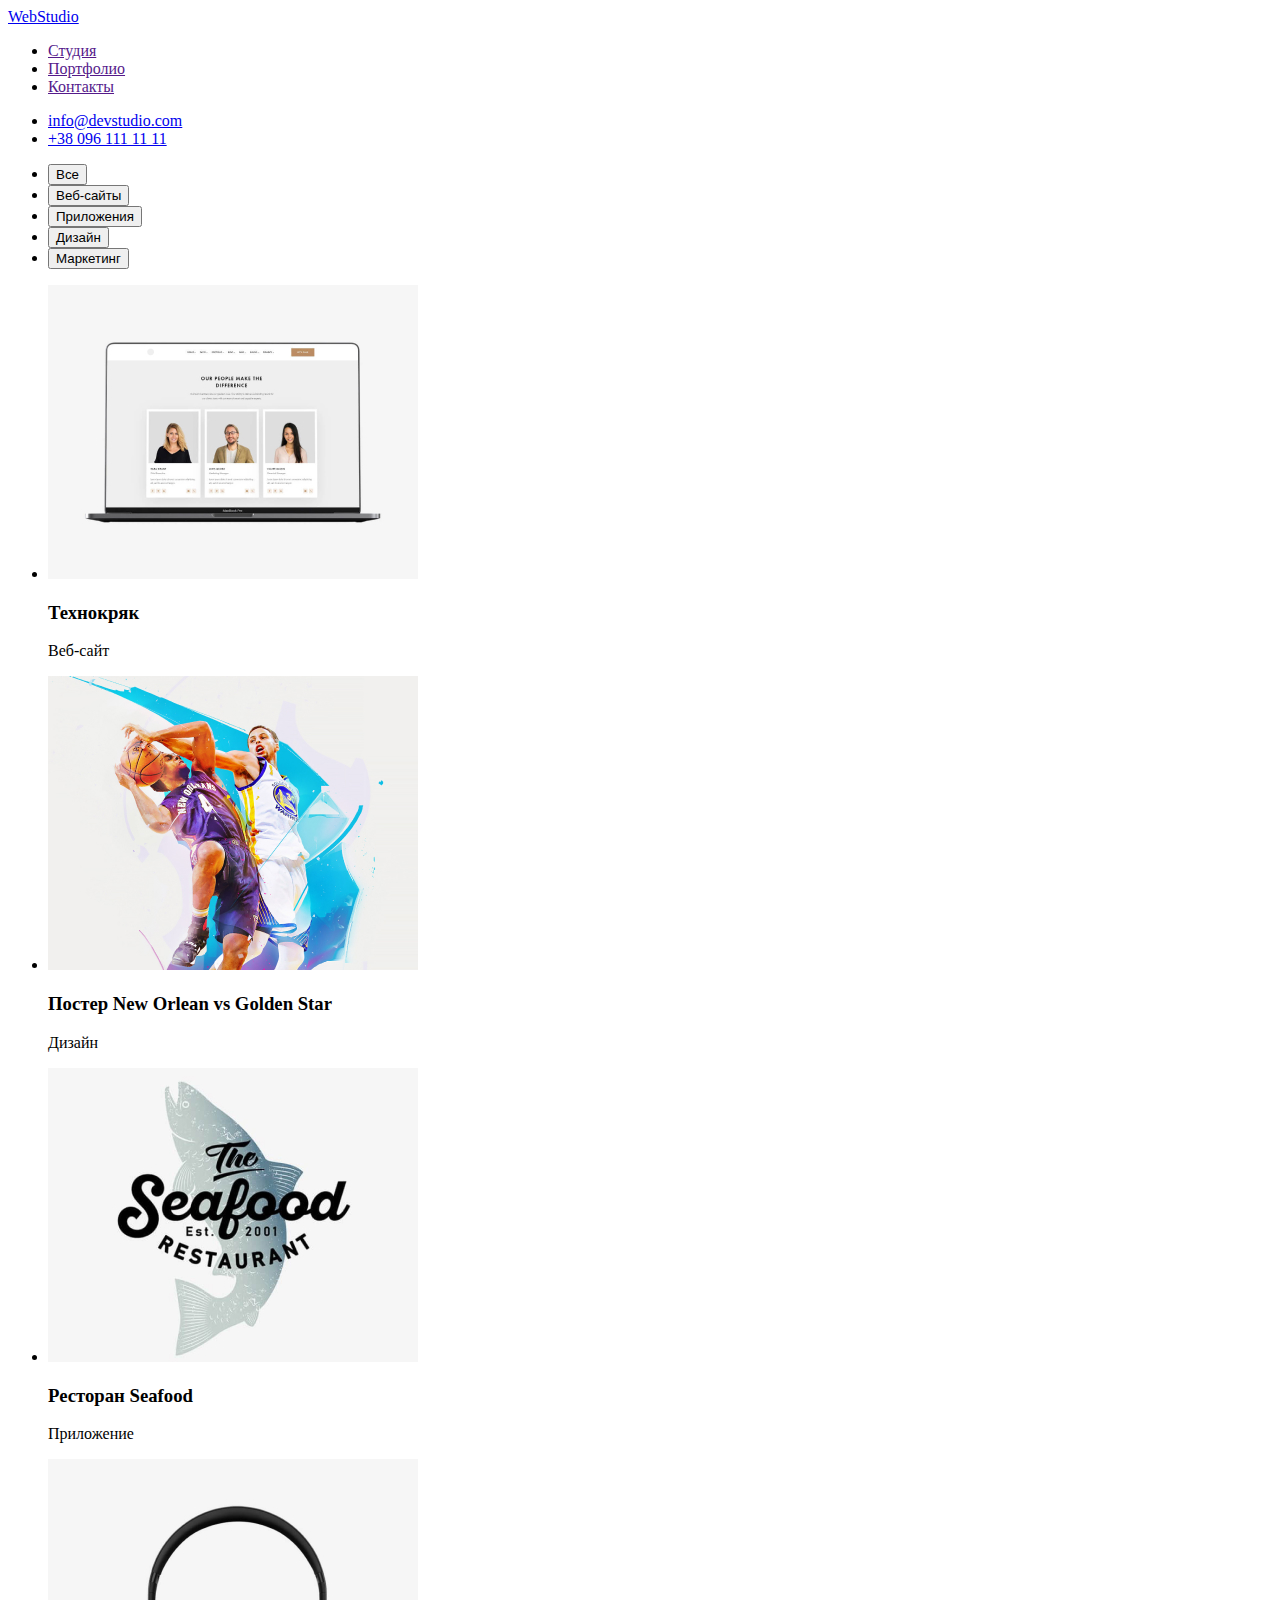
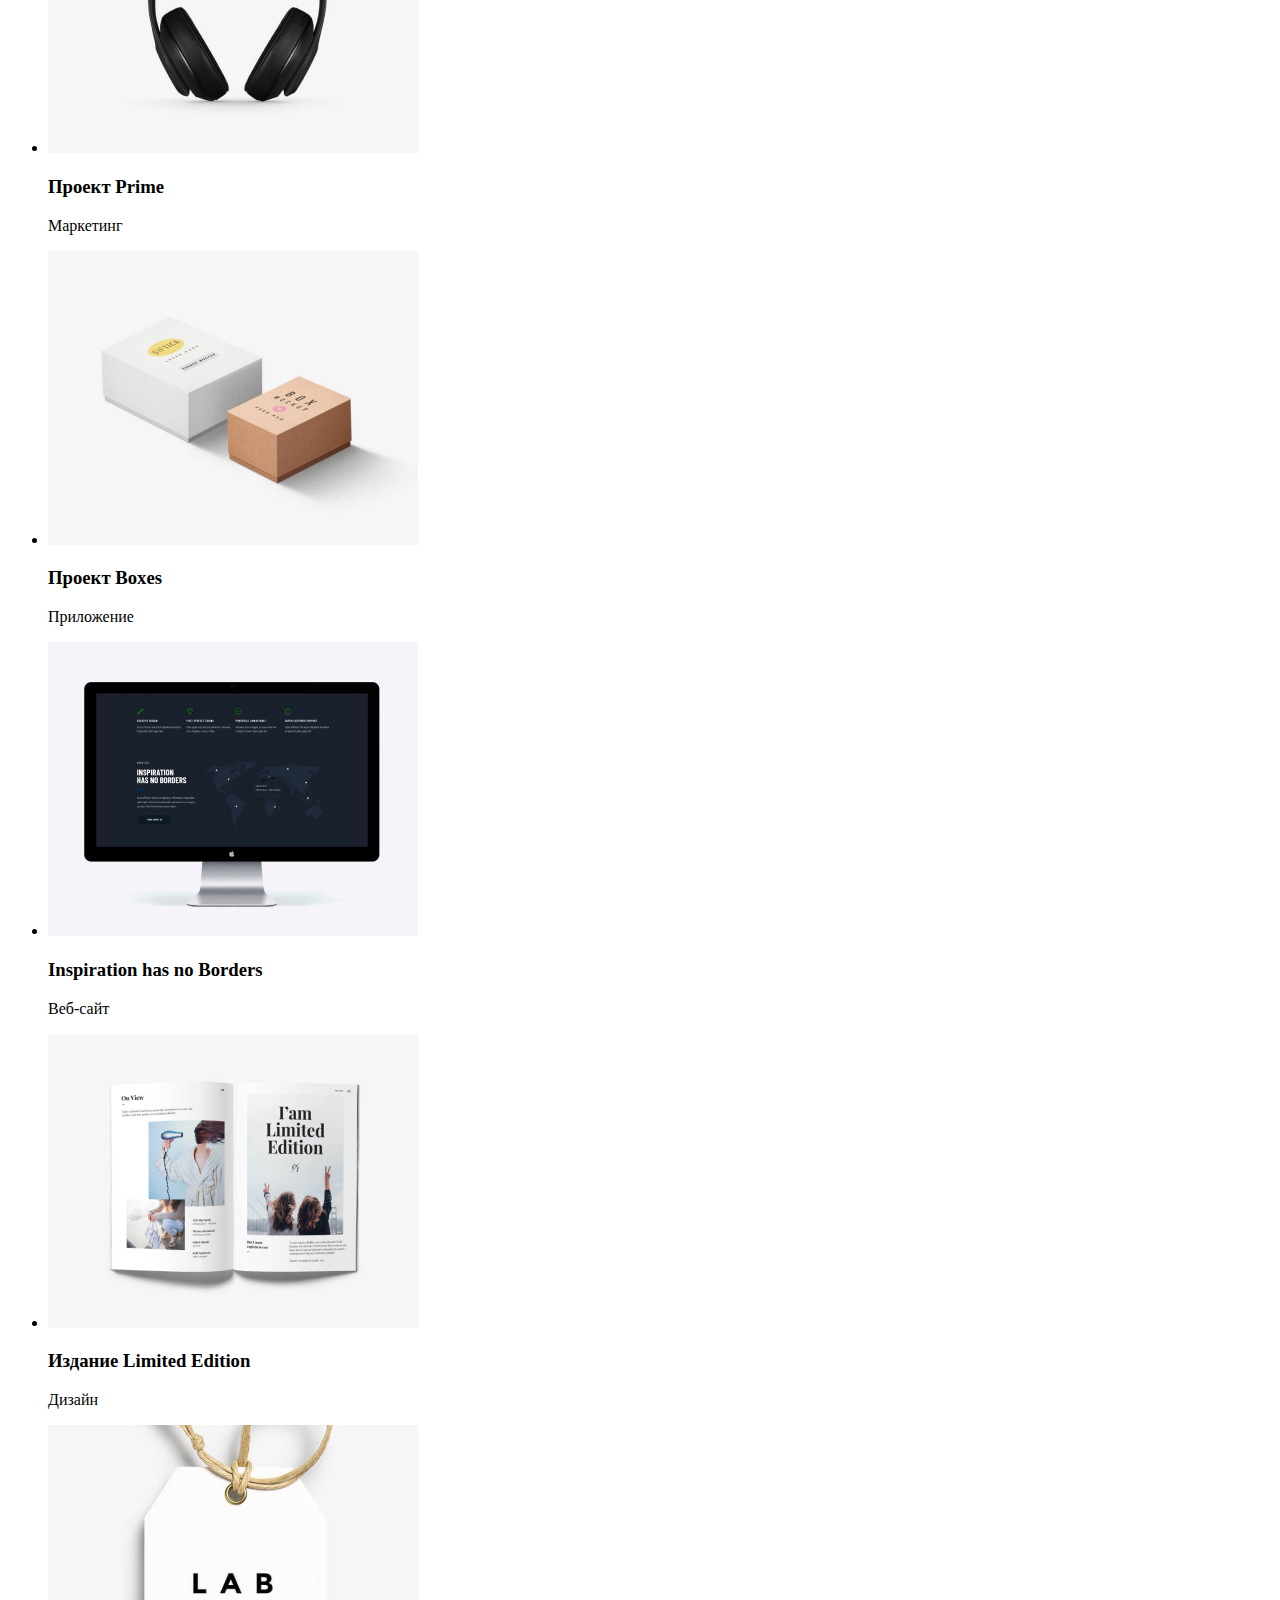
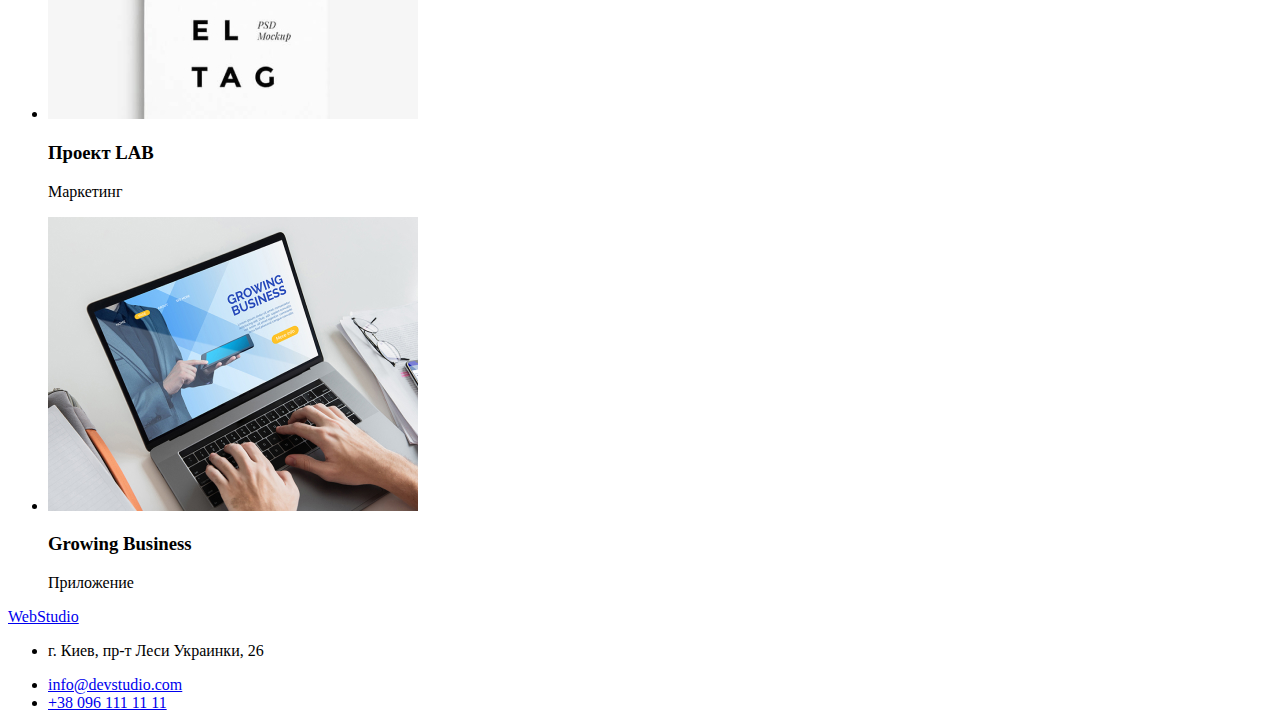
==== portfolio.html @ 850513c4 "new html portfolio" ====
<!DOCTYPE html>
<html lang="ru">

<head>
    <meta charset="UTF-8">
    <meta name="viewport" content="width=device-width, initial-scale=1.0">
    <title>WebStudio</title>
</head>

<body>
    <!--Шапка сайта-->
    <header>
        <nav>
            <a href="/">
                WebStudio
            </a>

            <ul>
                <li><a href="">Студия</a></li>
                <li><a href="">Портфолио</a></li>
                <li><a href="">Контакты</a></li>
            </ul>
        </nav>

        <ul>
            <li><a href="mailto:info@devstudio.com">info@devstudio.com</a></li>
            <li><a href="tel:+380961111111">+38 096 111 11 11</a></li>
        </ul>
    </header>

<!--Кнопки навигации-->
<section>
  <ul>
        <li><button>Все</button></li>
        <li><button>Веб-сайты</button></li>
        <li><button>Приложения</button></li>
        <li><button>Дизайн</button></li>
        <li><button>Маркетинг</button></li>
  </ul>
</section>

<!--Виды услуг-->
<section>
    <ul>
        <li> 
            <img src="./images/img6.jpg" alt="Технокряк" width="370" />
            <h3>Технокряк</h3>
            <p>Веб-сайт</p>
        </li>
        <li><img src="./images/img14.jpg" alt="Постер New Orlean vs Golden Star" width="370" />
            <h3>Постер New Orlean vs Golden Star</h3>
            <p>Дизайн</p>
        </li>
        <li><img src="./images/img7.jpg" alt="Ресторан Seafood" width="370" />
            <h3>Ресторан Seafood</h3>
            <p>Приложение</p>
        </li>
        <li>
            <img src="./images/img8.jpg" alt="Проект Prime" width="370" />
            <h3>Проект Prime</h3>
            <p>Маркетинг</p>
        </li>
        <li><img src="./images/img9.jpg" alt="Проект Boxes" width="370" />
            <h3>Проект Boxes</h3>
            <p>Приложение</p>
        </li>
        <li><img src="./images/img10.jpg" alt="Inspiration has no Borders" width="370" />
            <h3>Inspiration has no Borders</h3>
            <p>Веб-сайт</p>
        </li>
        <li>
            <img src="./images/img11.jpg" alt="Издание Limited Edition" width="370" />
            <h3>Издание Limited Edition</h3>
            <p>Дизайн</p>
        </li>
        <li><img src="./images/img12.jpg" alt="Проект LAB" width="370" />
            <h3>Проект LAB</h3>
            <p>Маркетинг</p>
        </li>
        <li><img src="./images/img13.jpg" alt="Growing Business" width="370" />
            <h3>Growing Business</h3>
            <p>Приложение</p>
        </li>
    </ul>
</section>


    <!--Футер-->
    <footer>
        <p><a href="/">WebStudio</a></p>
        <ul>
            <li>
                <p>г. Киев, пр-т Леси Украинки, 26</p>
            </li>
            <li><a href="mailto:info@devstudio.com">info@devstudio.com</a></li>
            <li><a href="tel:+380961111111">+38 096 111 11 11</a></li>
        </ul>
    </footer>
</body>

</html>
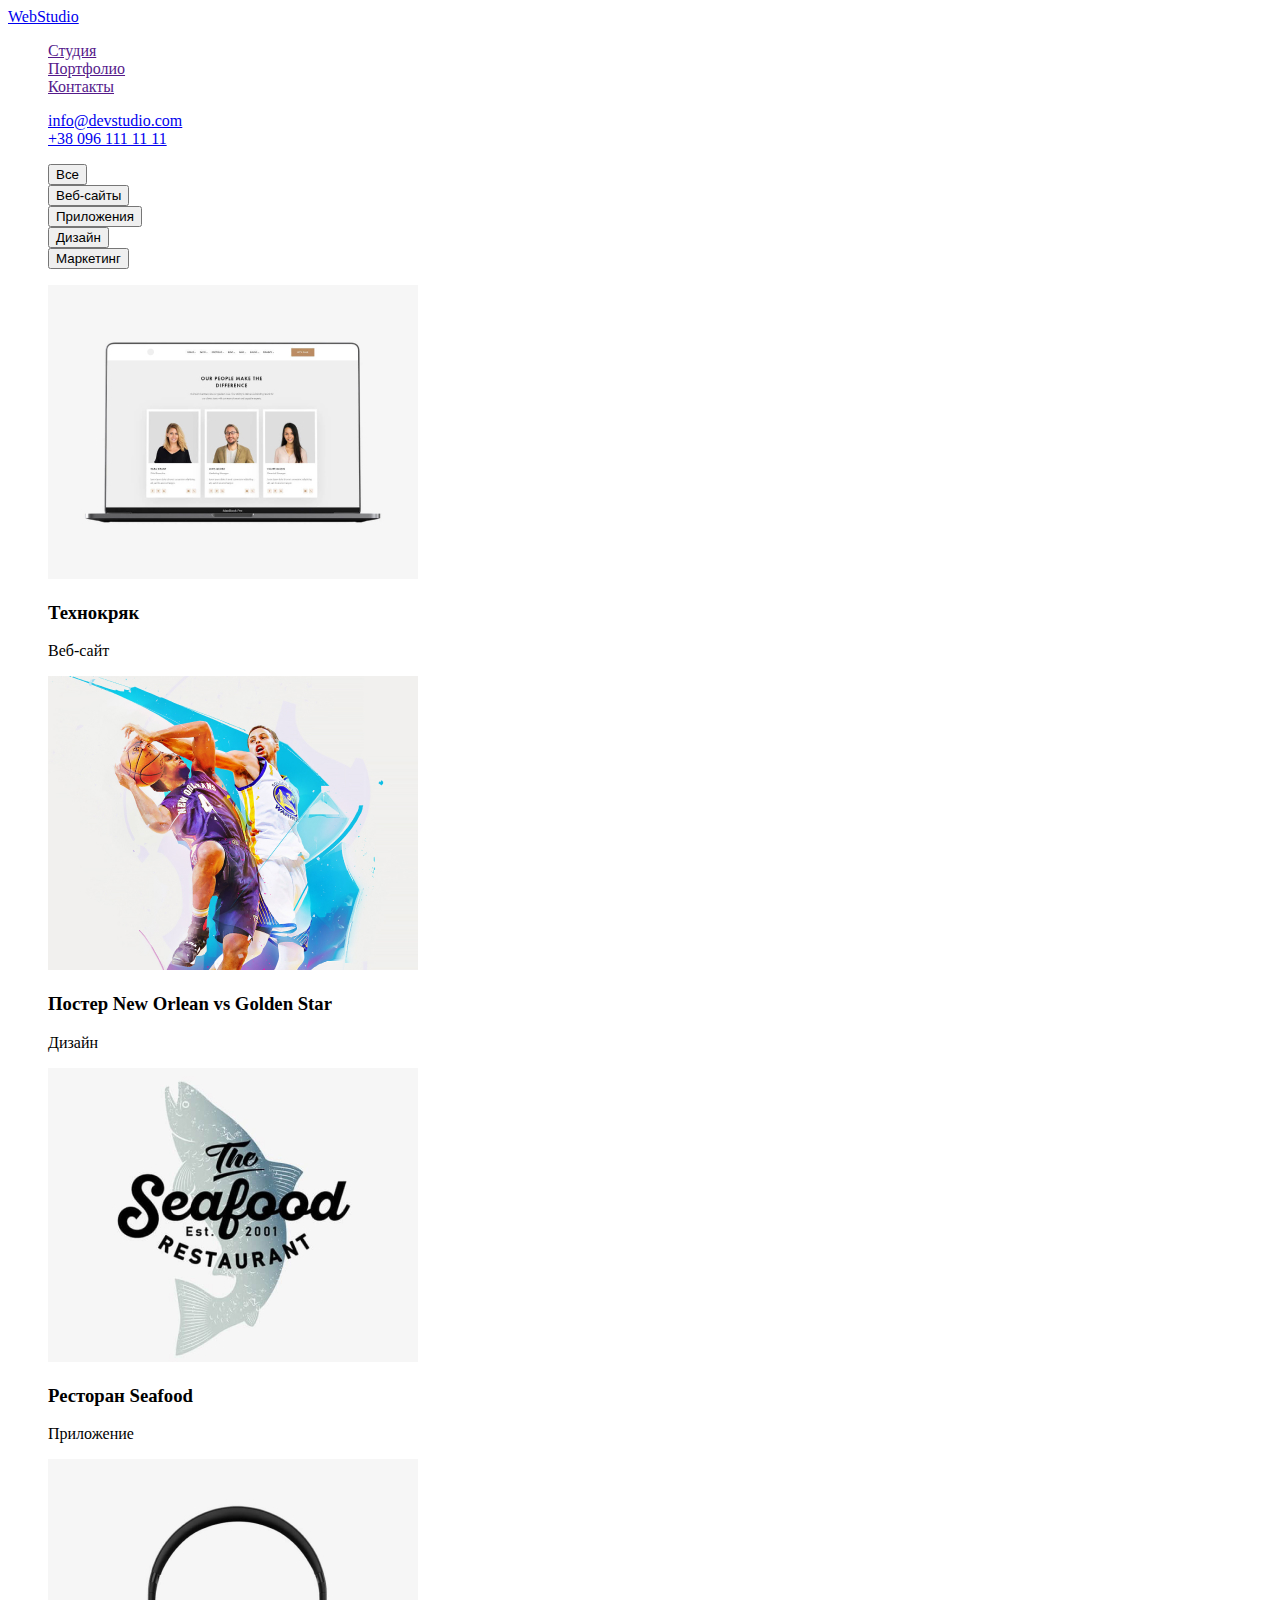
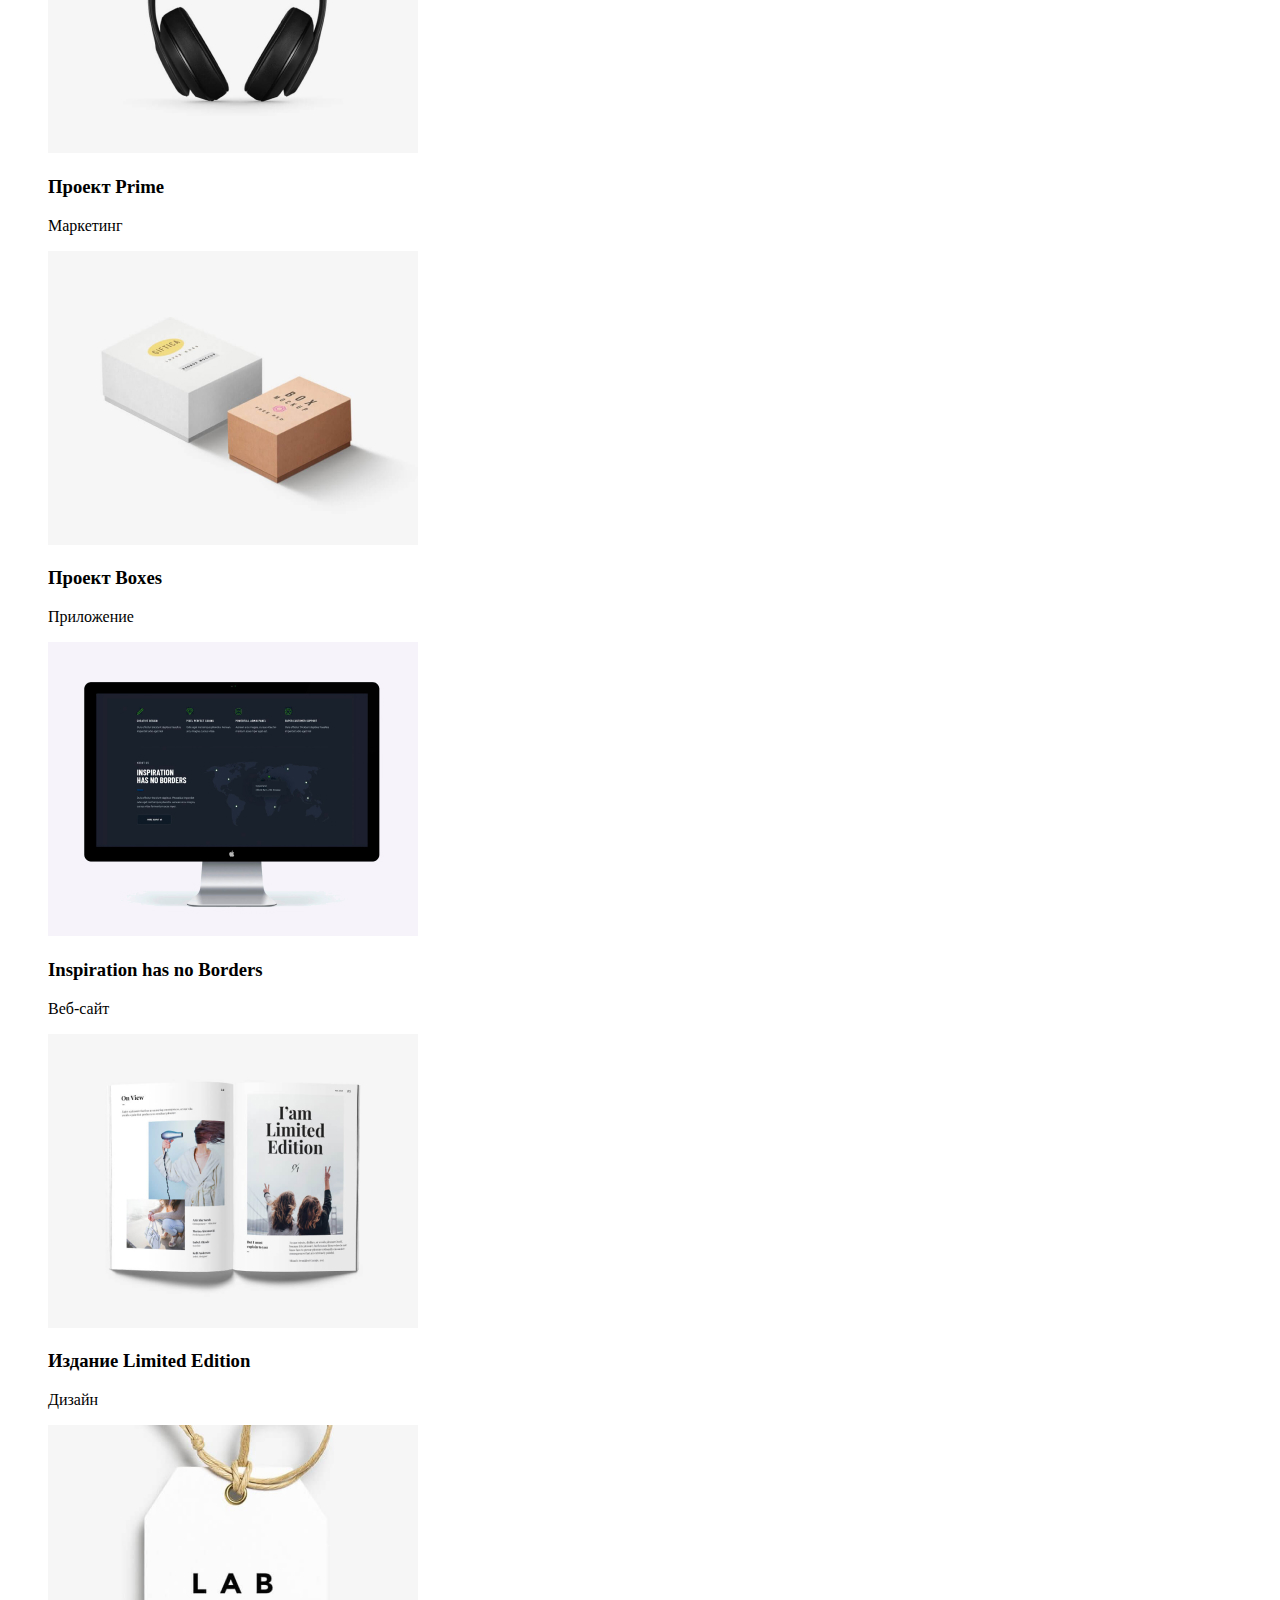
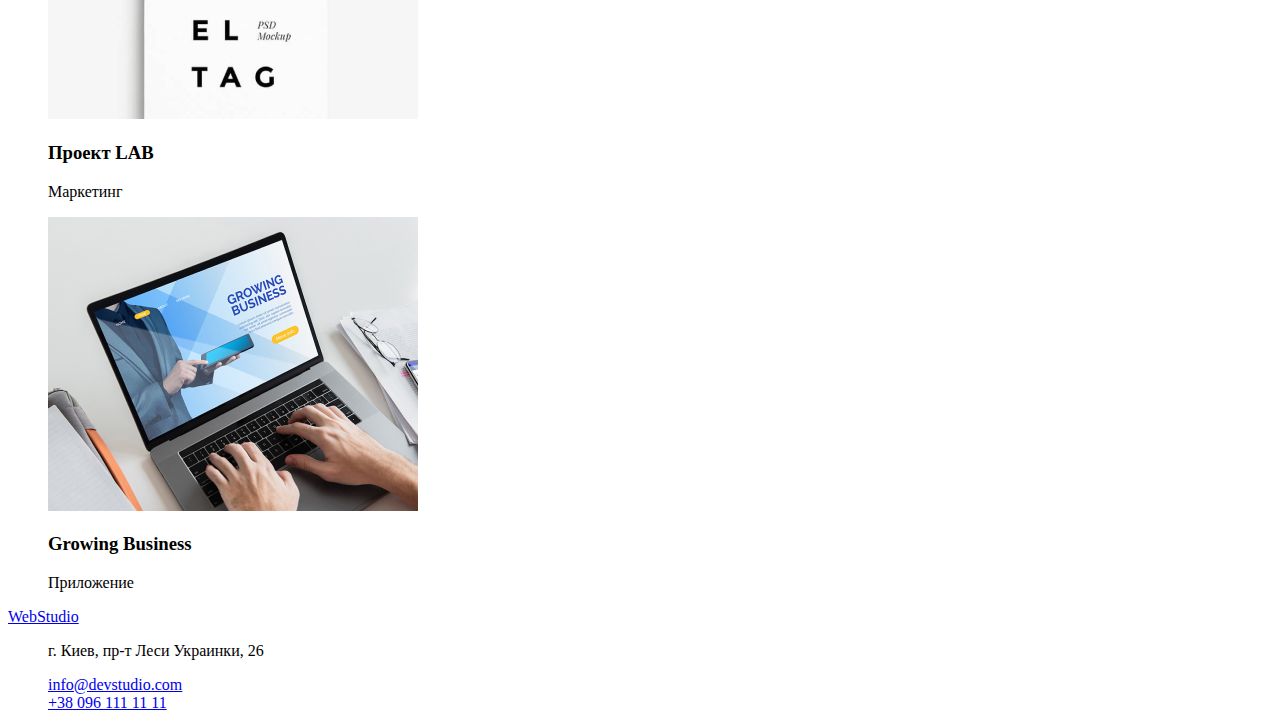
==== commit 3913c55f: "home work 2" ====
--- a/portfolio.html
+++ b/portfolio.html
@@ -5,13 +5,14 @@
     <meta charset="UTF-8">
     <meta name="viewport" content="width=device-width, initial-scale=1.0">
     <title>WebStudio</title>
+    <link rel="stylesheet" href="./css/style.css">
 </head>
 
-<body>
+<body class="page">
     <!--Шапка сайта-->
     <header>
         <nav>
-            <a href="/">
+            <a href="./index.html">
                 WebStudio
             </a>
 
@@ -84,10 +85,9 @@
     </ul>
 </section>
 
-
     <!--Футер-->
     <footer>
-        <p><a href="/">WebStudio</a></p>
+        <p><a href="./index.html">WebStudio</a></p>
         <ul>
             <li>
                 <p>г. Киев, пр-т Леси Украинки, 26</p>
--- a/css/style.css
+++ b/css/style.css
@@ -0,0 +1,118 @@
+.page {
+  font-family: roboto;
+  text-decoration: none;
+}
+
+ul {
+  list-style: none;
+}
+
+/* logo */
+.logo-1 {
+  font-family: Raleway;
+  text-decoration: none;
+  color: #2196f3;
+  font-weight: 700;
+  font-size: 26px;
+  line-height: 31px;
+}
+.part-logo {
+  color: #212121;
+}
+.part-logo-1 {
+  color: #ffffff;
+}
+/* site nav */
+.site-nav a {
+  color: #212121;
+  text-decoration: none;
+  font-weight: 500;
+  font-size: 14px;
+  line-height: 16px;
+}
+
+.site-nav a:hover,
+.site-nav a:focus {
+  color: #2196f3;
+}
+
+/* contacts*/
+.contacts a {
+  color: #757575;
+  text-decoration: none;
+  font-weight: 500;
+  font-size: 14px;
+  line-height: 16px;
+}
+.contacts a:hover,
+.contacts a:focus {
+  color: #2196f3;
+}
+
+/* hero */
+.hero {
+  background-color: #2f303a;
+  color: #ffffff;
+  font-weight: 900;
+  font-size: 44px;
+  line-height: 60px;
+  text-align: center;
+}
+.button {
+  background-color: #2196f3;
+  color: #ffffff;
+  font-weight: 700;
+  font-size: 16px;
+  line-height: 30px;
+}
+/* section*/
+.section-title {
+  color: #212121;
+  font-weight: 700;
+  font-size: 36px;
+  line-height: 42px;
+}
+
+.section-advantages {
+  font-weight: bold;
+  font-size: 14px;
+  line-height: 16px;
+}
+
+.section-advantages h2 {
+  display: none;
+}
+.section-advantages p {
+  font-weight: normal;
+  font-size: 14px;
+  line-height: 24px;
+  color: #757575;
+}
+
+.section-employees {
+  font-weight: 500;
+  font-size: 16px;
+  line-height: 19px;
+}
+.section-employees p {
+  font-weight: 400;
+  font-size: 16px;
+  line-height: 19px;
+  color: #757575;
+}
+/* footer*/
+.footer {
+  background-color: #2f303a;
+  color: #ffffff;
+  font-weight: 400;
+  font-size: 14px;
+  line-height: 24px;
+}
+/* contacts-footer */
+.contacts-footer a {
+  color: #757575;
+  text-decoration: none;
+  font-weight: 500;
+  font-size: 14px;
+  line-height: 16px;
+}
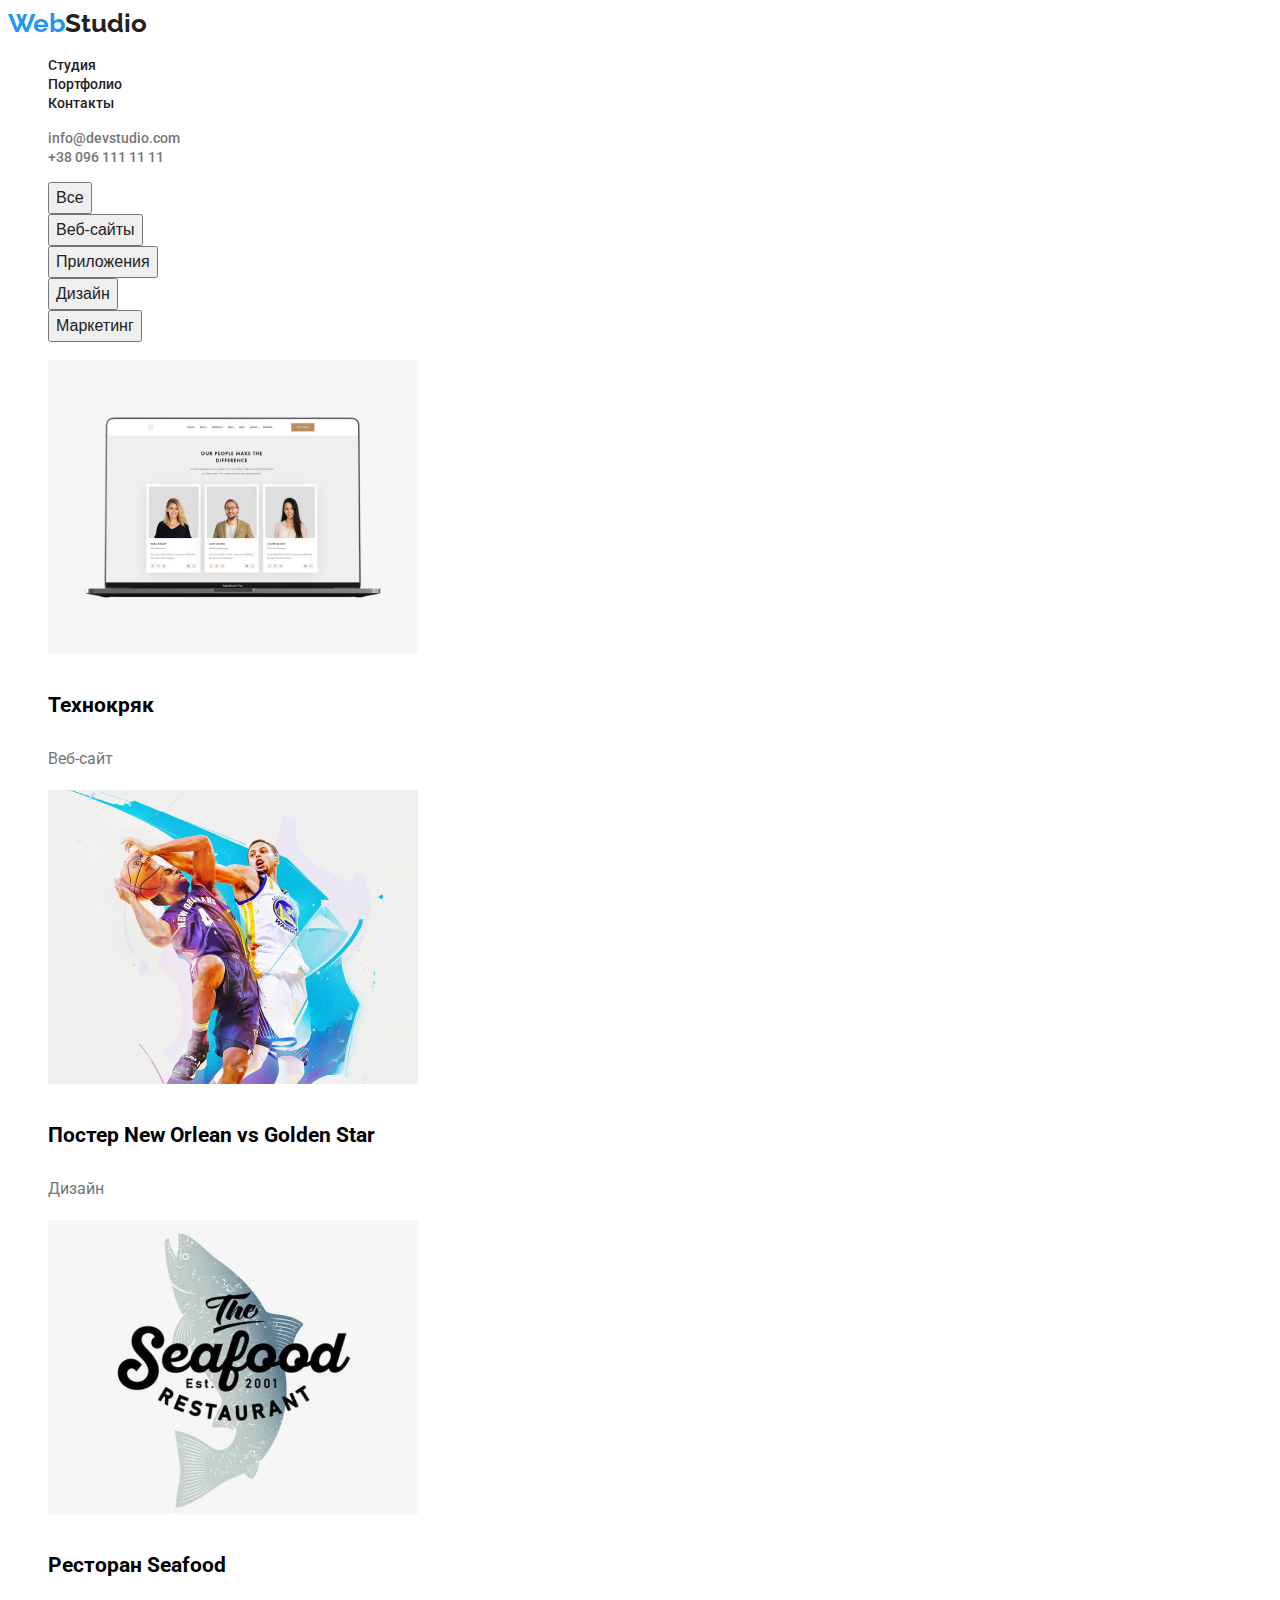
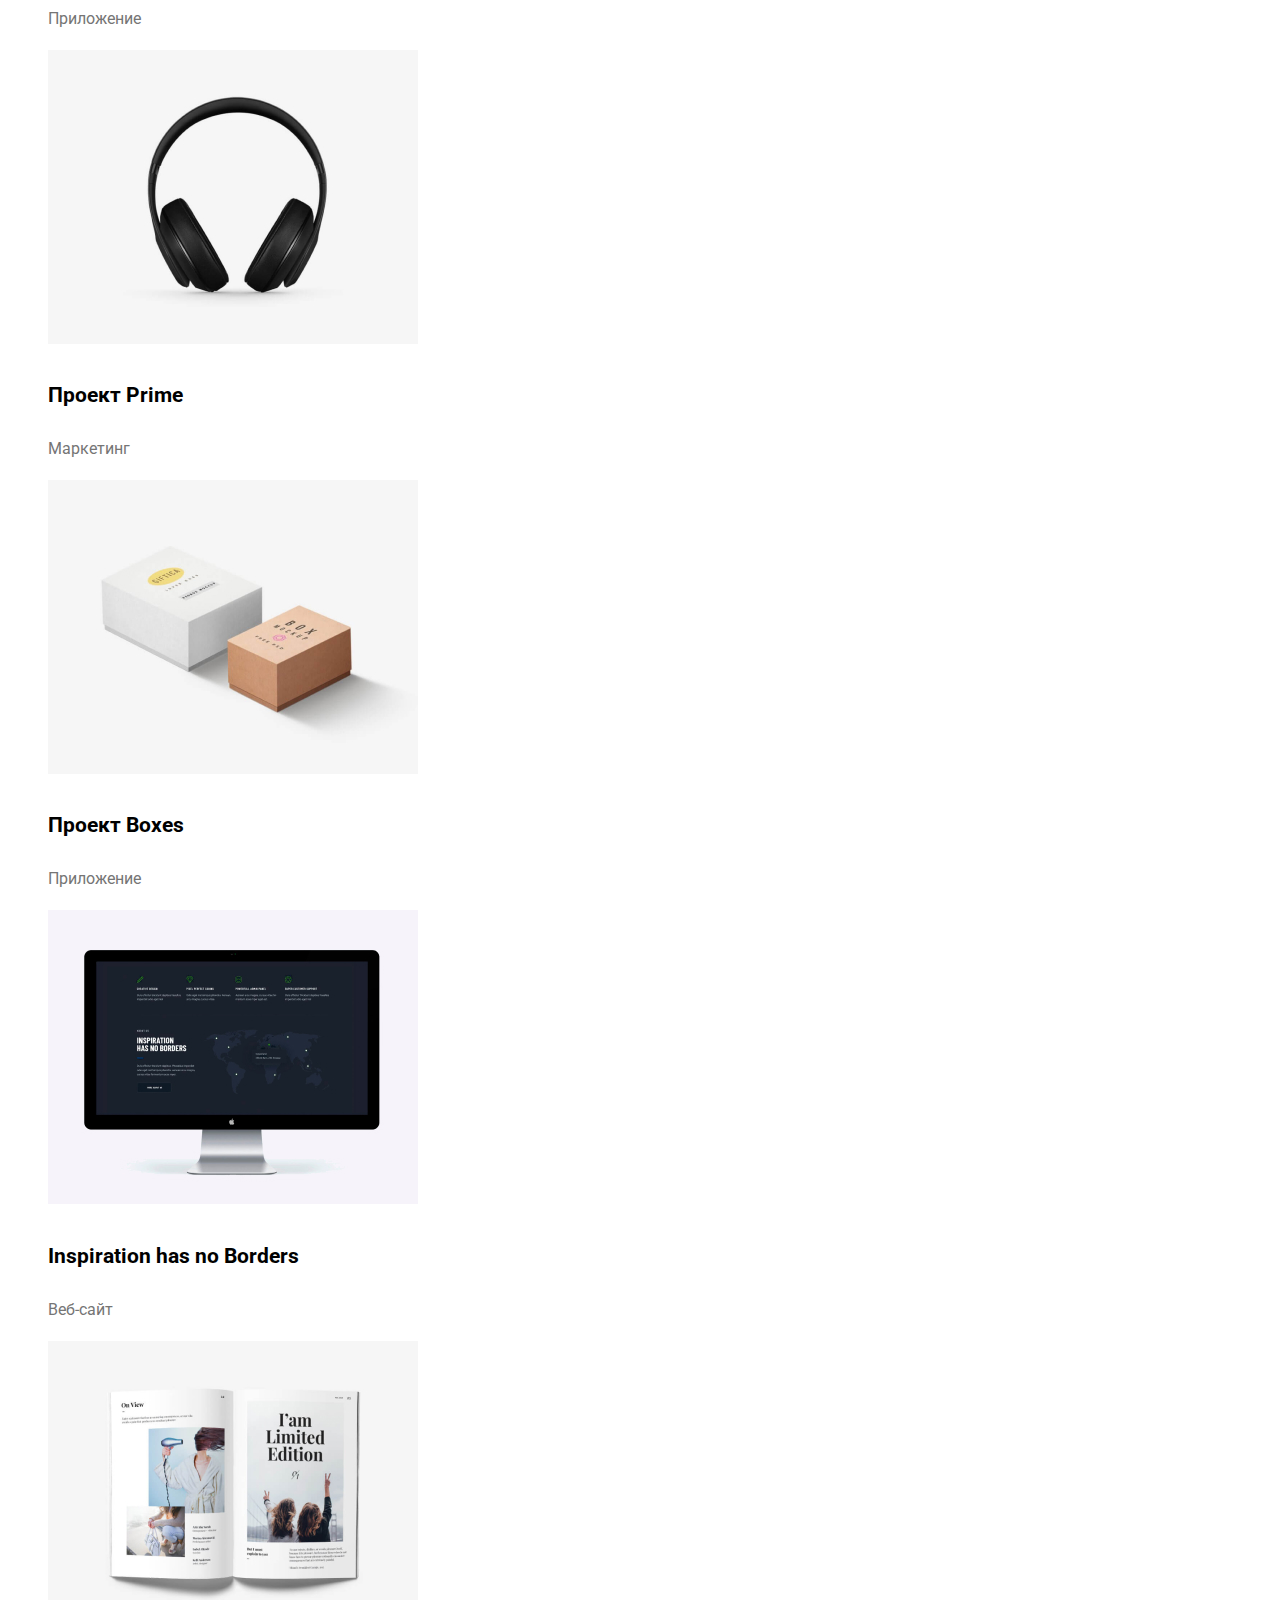
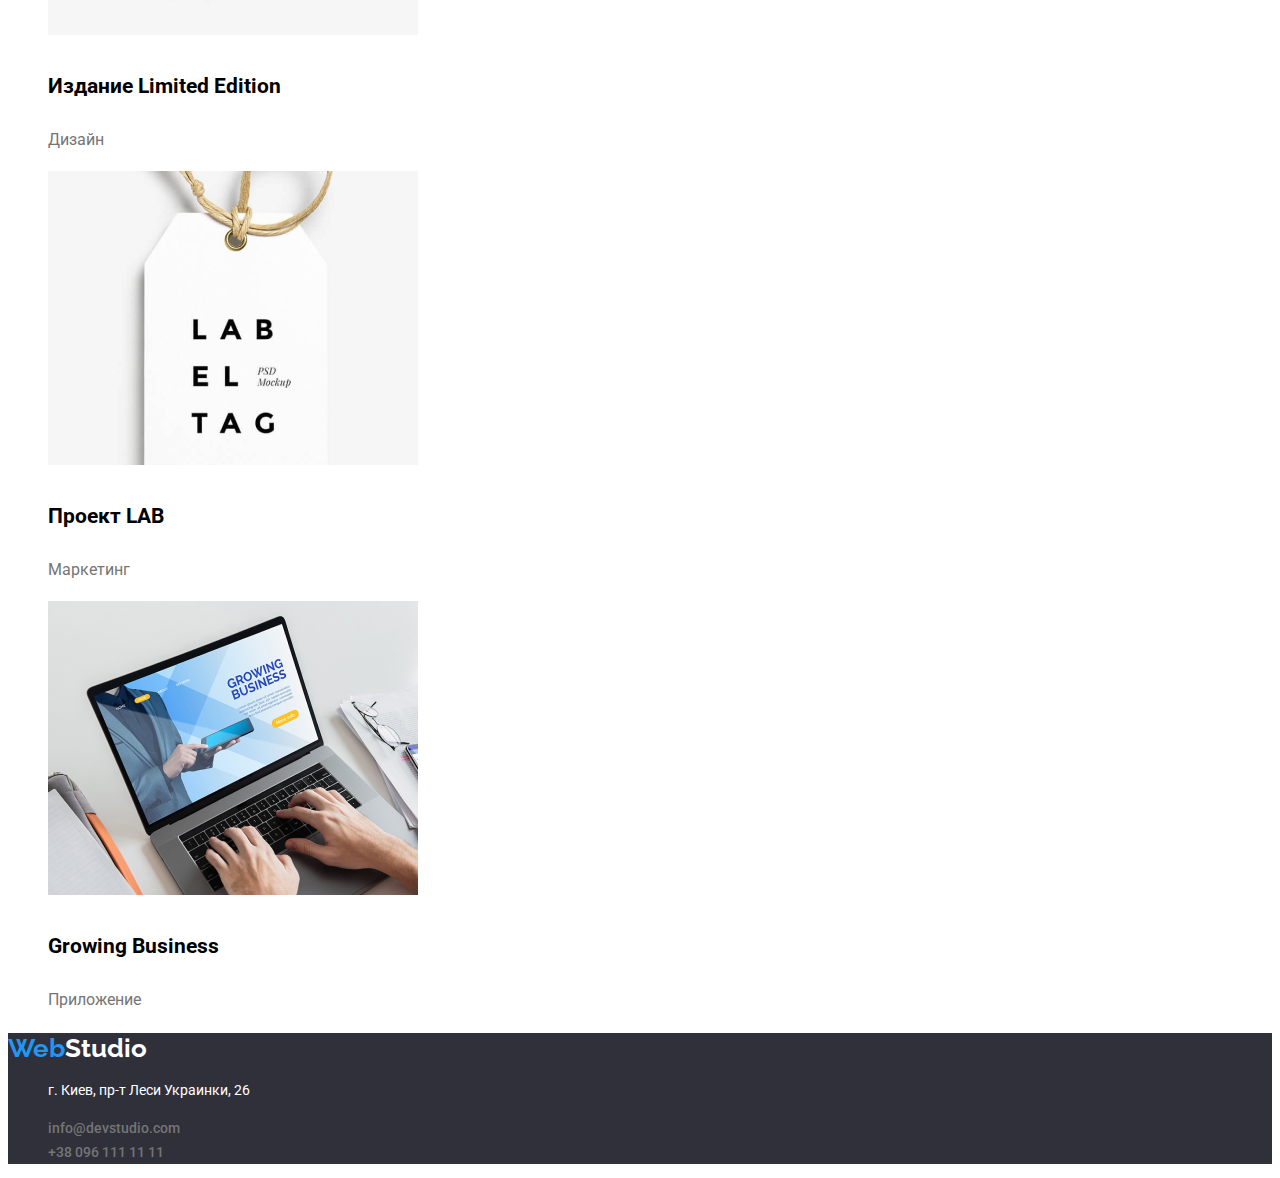
==== commit 06335192: "home work 2 22.57" ====
--- a/portfolio.html
+++ b/portfolio.html
@@ -5,32 +5,35 @@
     <meta charset="UTF-8">
     <meta name="viewport" content="width=device-width, initial-scale=1.0">
     <title>WebStudio</title>
-    <link rel="stylesheet" href="./css/style.css">
+    <link rel="stylesheet" href="./css/style.css" />
+    <link
+        href="https://fonts.googleapis.com/css2?family=Raleway:wght@700&family=Roboto:wght@400;500;700;900&display=swap"
+        rel="stylesheet">
 </head>
 
 <body class="page">
     <!--Шапка сайта-->
-    <header>
+    <header class="page-header">
         <nav>
-            <a href="./index.html">
-                WebStudio
+            <a href="./index.html" class="logo-1">
+                Web<span class="part-logo">Studio</span>
             </a>
 
-            <ul>
+            <ul class="site-nav">
                 <li><a href="">Студия</a></li>
-                <li><a href="">Портфолио</a></li>
+                <li><a href="./portfolio.html">Портфолио</a></li>
                 <li><a href="">Контакты</a></li>
             </ul>
         </nav>
 
-        <ul>
+        <ul class="contacts">
             <li><a href="mailto:info@devstudio.com">info@devstudio.com</a></li>
             <li><a href="tel:+380961111111">+38 096 111 11 11</a></li>
         </ul>
     </header>
 
-<!--Кнопки навигации-->
-<section>
+<!--Кнопки фильтра-->
+<section class="filters">
   <ul>
         <li><button>Все</button></li>
         <li><button>Веб-сайты</button></li>
@@ -41,7 +44,7 @@
 </section>
 
 <!--Виды услуг-->
-<section>
+<section class="services">
     <ul>
         <li> 
             <img src="./images/img6.jpg" alt="Технокряк" width="370" />
@@ -86,16 +89,16 @@
 </section>
 
     <!--Футер-->
-    <footer>
-        <p><a href="./index.html">WebStudio</a></p>
-        <ul>
-            <li>
-                <p>г. Киев, пр-т Леси Украинки, 26</p>
-            </li>
-            <li><a href="mailto:info@devstudio.com">info@devstudio.com</a></li>
-            <li><a href="tel:+380961111111">+38 096 111 11 11</a></li>
-        </ul>
-    </footer>
+<footer class="footer">
+    <p><a href="./index.html" class="logo-1">Web<span class="part-logo-1">Studio</span></a></p>
+    <ul>
+        <li>
+            <p>г. Киев, пр-т Леси Украинки, 26</p>
+        </li>
+        <li class="contacts-footer"><a href="mailto:info@devstudio.com">info@devstudio.com</a></li>
+        <li class="contacts-footer"><a href="tel:+380961111111">+38 096 111 11 11</a></li>
+    </ul>
+</footer>
 </body>
 
 </html>--- a/css/style.css
+++ b/css/style.css
@@ -116,3 +116,25 @@
   font-size: 14px;
   line-height: 16px;
 }
+
+/* filters */
+
+.filters button {
+  font-weight: 500;
+  font-size: 16px;
+  line-height: 26px;
+  color: #212121;
+}
+
+.services {
+  font-weight: 700;
+  font-size: 18px;
+  line-height: 36px;
+}
+
+.services p {
+  font-weight: normal;
+  font-size: 16px;
+  line-height: 30px;
+  color: #757575;
+}
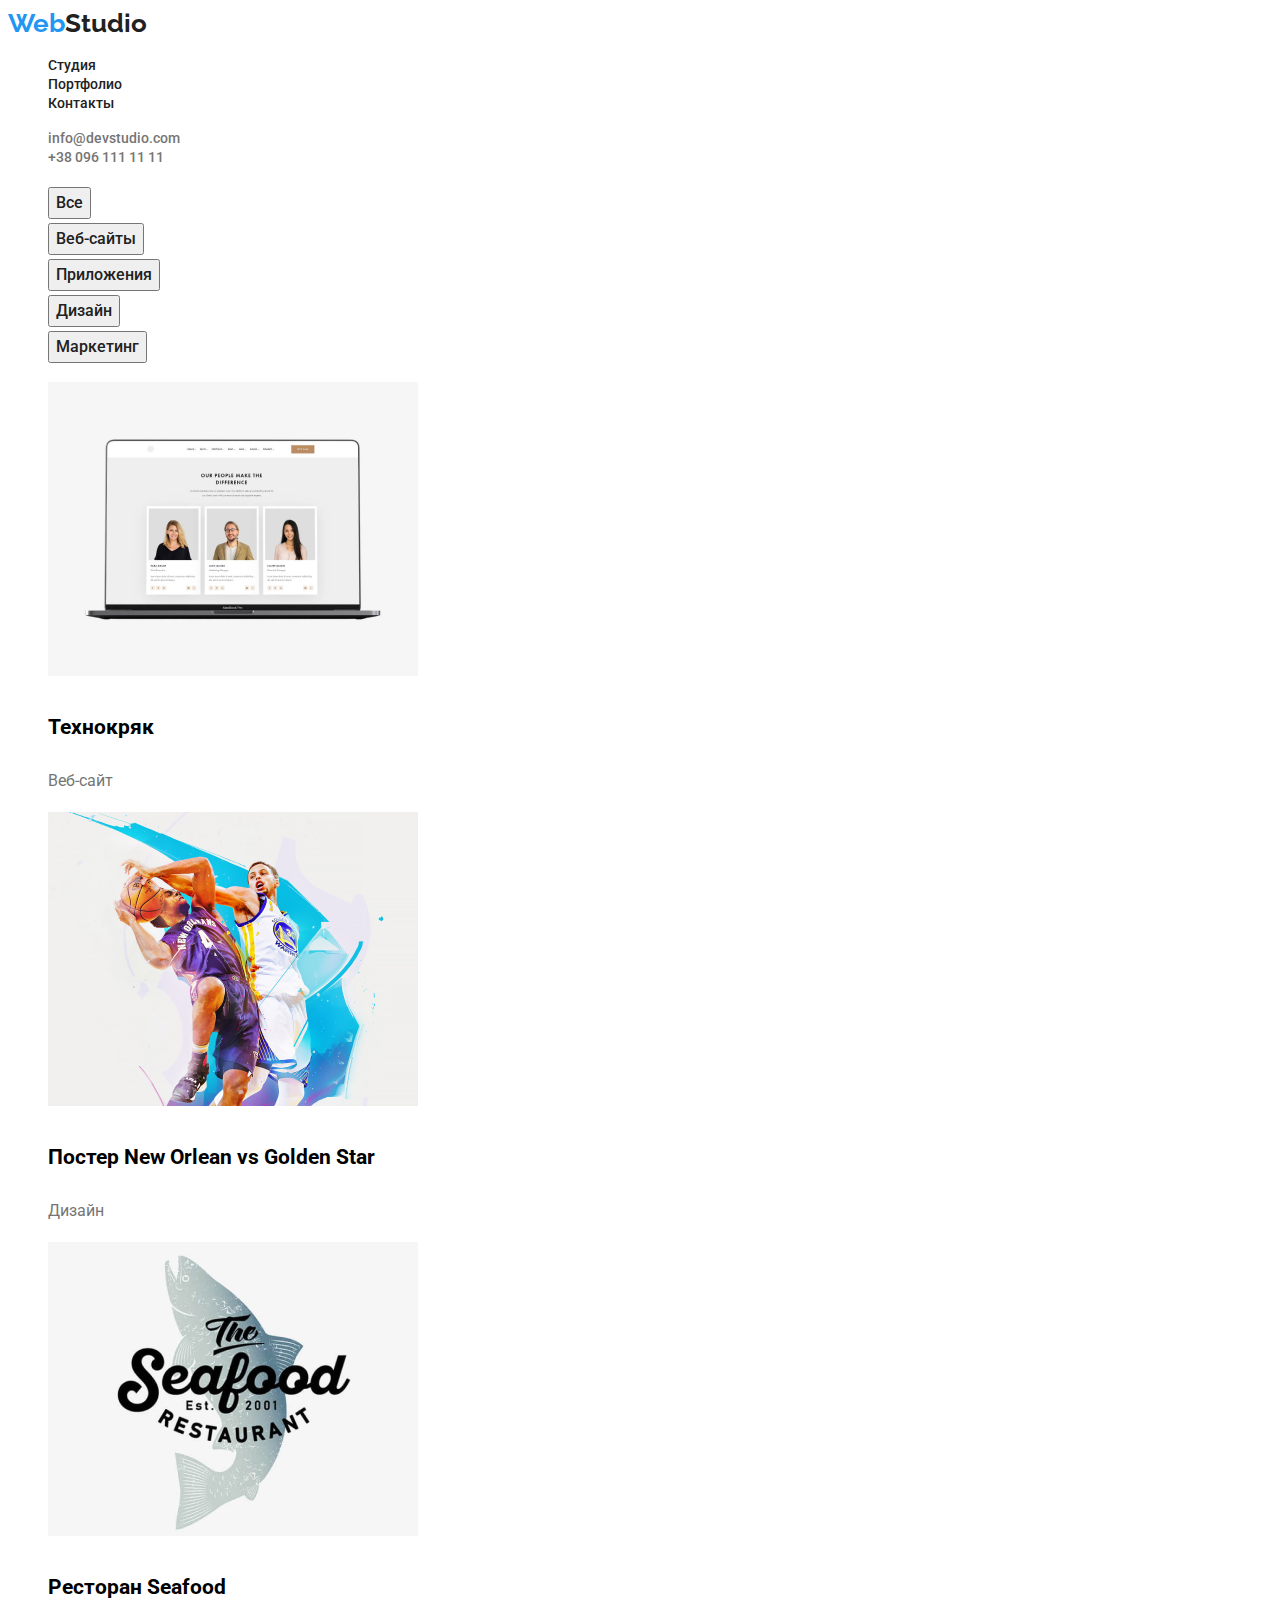
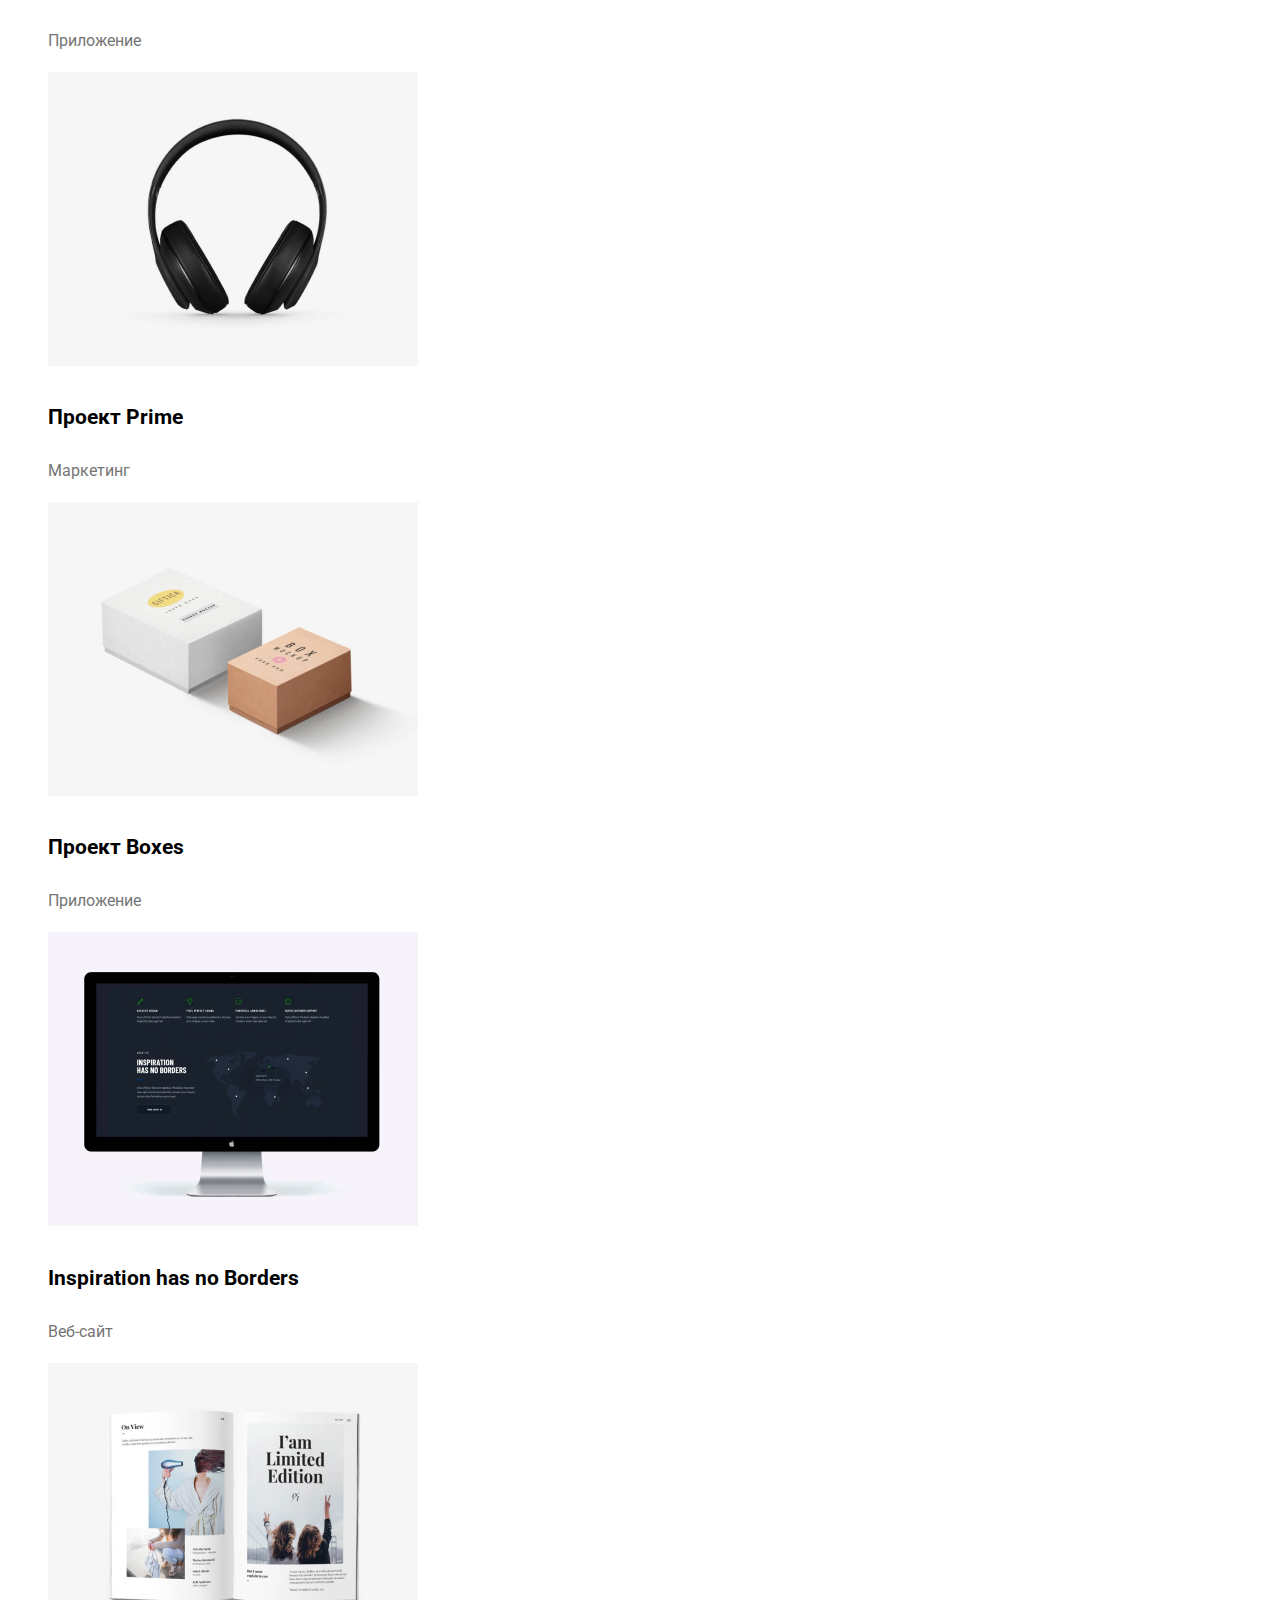
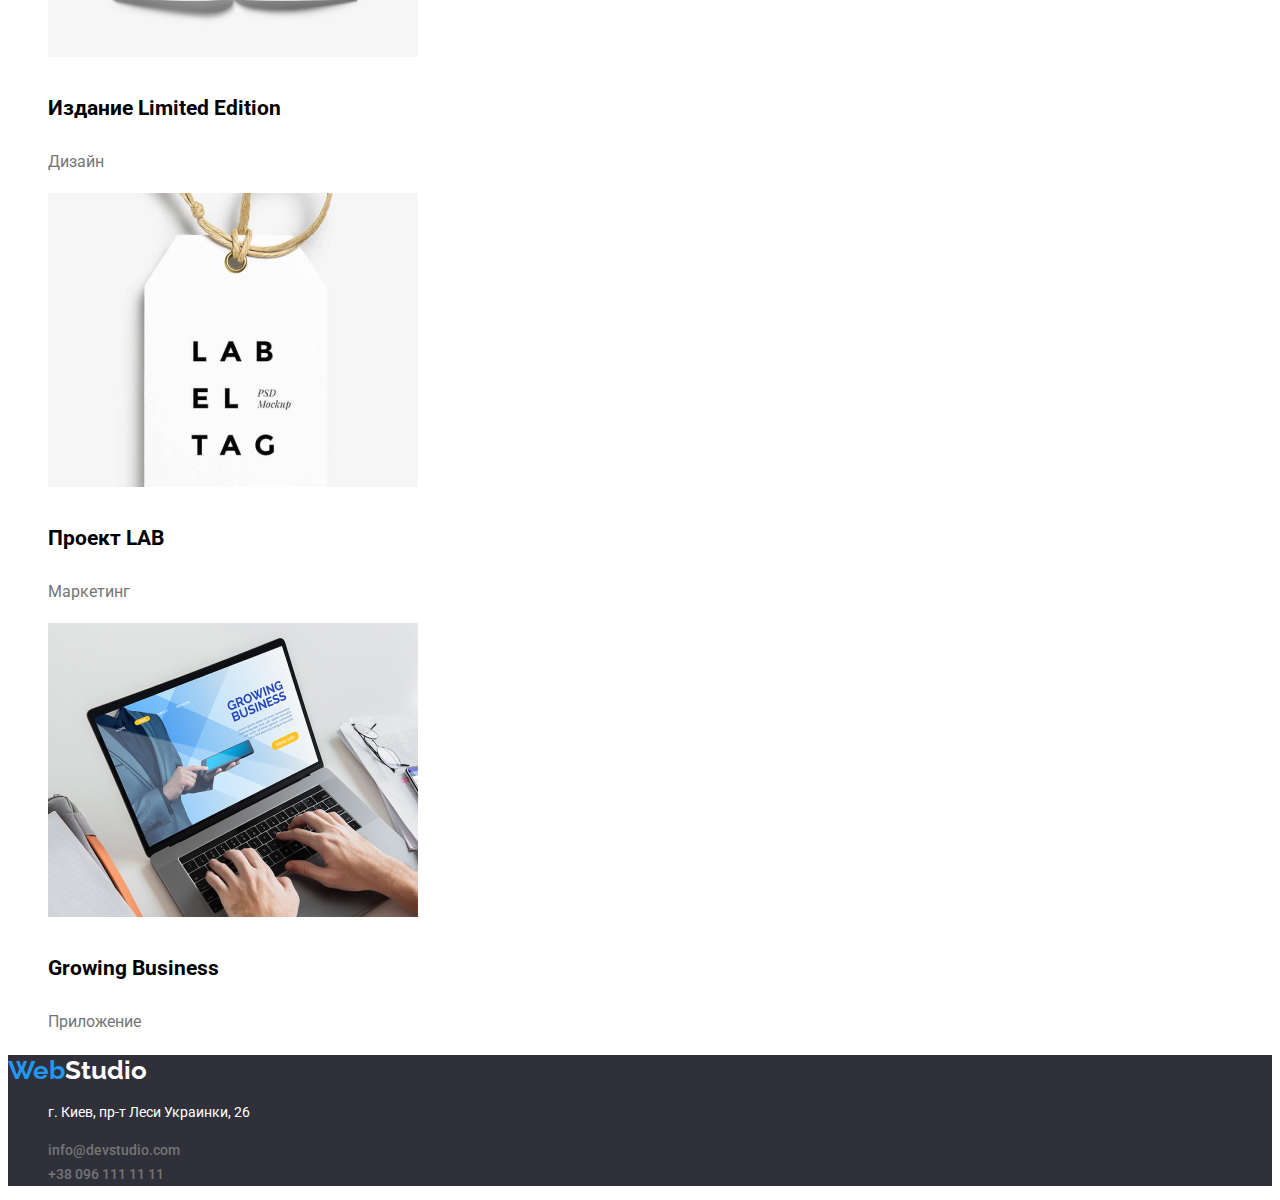
==== commit 65dce99d: "hw2 13.12" ====
--- a/portfolio.html
+++ b/portfolio.html
@@ -5,10 +5,13 @@
     <meta charset="UTF-8">
     <meta name="viewport" content="width=device-width, initial-scale=1.0">
     <title>WebStudio</title>
-    <link rel="stylesheet" href="./css/style.css" />
-    <link
-        href="https://fonts.googleapis.com/css2?family=Raleway:wght@700&family=Roboto:wght@400;500;700;900&display=swap"
+        <link rel="stylesheet" href="./css/style.css" />
+        <link href="https://fonts.googleapis.com/css2?family=Raleway:wght@700&family=Roboto:wght@400;500;700;900&display=swap"
         rel="stylesheet">
+        <link rel="preconnect" href="https://fonts.gstatic.com">
+        <link rel="stylesheet" href="https://cdnjs.cloudflare.com/ajax/libs/modern-normalize/1.0.0/modern-normalize.css"
+            integrity="sha512-Zx6MlUMKSVJoQ+83OwhdILe8cSEsCzfqThJd7J/VA2UrK6Ctj85p+xzqfyuNXE5B1k25uUdmJ2OzItbBy9GHAQ=="
+            crossorigin="anonymous" />
 </head>
 
 <body class="page">
@@ -34,6 +37,7 @@
 
 <!--Кнопки фильтра-->
 <section class="filters">
+     <h2>Наши работы</h2>
   <ul>
         <li><button>Все</button></li>
         <li><button>Веб-сайты</button></li>
@@ -41,10 +45,7 @@
         <li><button>Дизайн</button></li>
         <li><button>Маркетинг</button></li>
   </ul>
-</section>
 
-<!--Виды услуг-->
-<section class="services">
     <ul>
         <li> 
             <img src="./images/img6.jpg" alt="Технокряк" width="370" />
--- a/css/style.css
+++ b/css/style.css
@@ -58,6 +58,9 @@
   line-height: 60px;
   text-align: center;
 }
+.hero h1 {
+  text-transform: uppercase;
+}
 .button {
   background-color: #2196f3;
   color: #ffffff;
@@ -74,9 +77,10 @@
 }
 
 .section-advantages {
-  font-weight: bold;
+  font-weight: 700;
   font-size: 14px;
   line-height: 16px;
+  text-transform: uppercase;
 }
 
 .section-advantages h2 {
@@ -87,6 +91,7 @@
   font-size: 14px;
   line-height: 24px;
   color: #757575;
+  text-transform: none;
 }
 
 .section-employees {
@@ -120,20 +125,30 @@
 /* filters */
 
 .filters button {
+  font-family: inherit;
   font-weight: 500;
   font-size: 16px;
   line-height: 26px;
   color: #212121;
 }
 
-.services {
+.filters button:hover,
+.filters button:focus {
+  color: #ffffff;
+  background-color: #2196f3;
+}
+.filters h2 {
+  display: none;
+}
+
+.filters {
   font-weight: 700;
   font-size: 18px;
   line-height: 36px;
 }
 
-.services p {
-  font-weight: normal;
+.filters p {
+  font-weight: 400;
   font-size: 16px;
   line-height: 30px;
   color: #757575;
